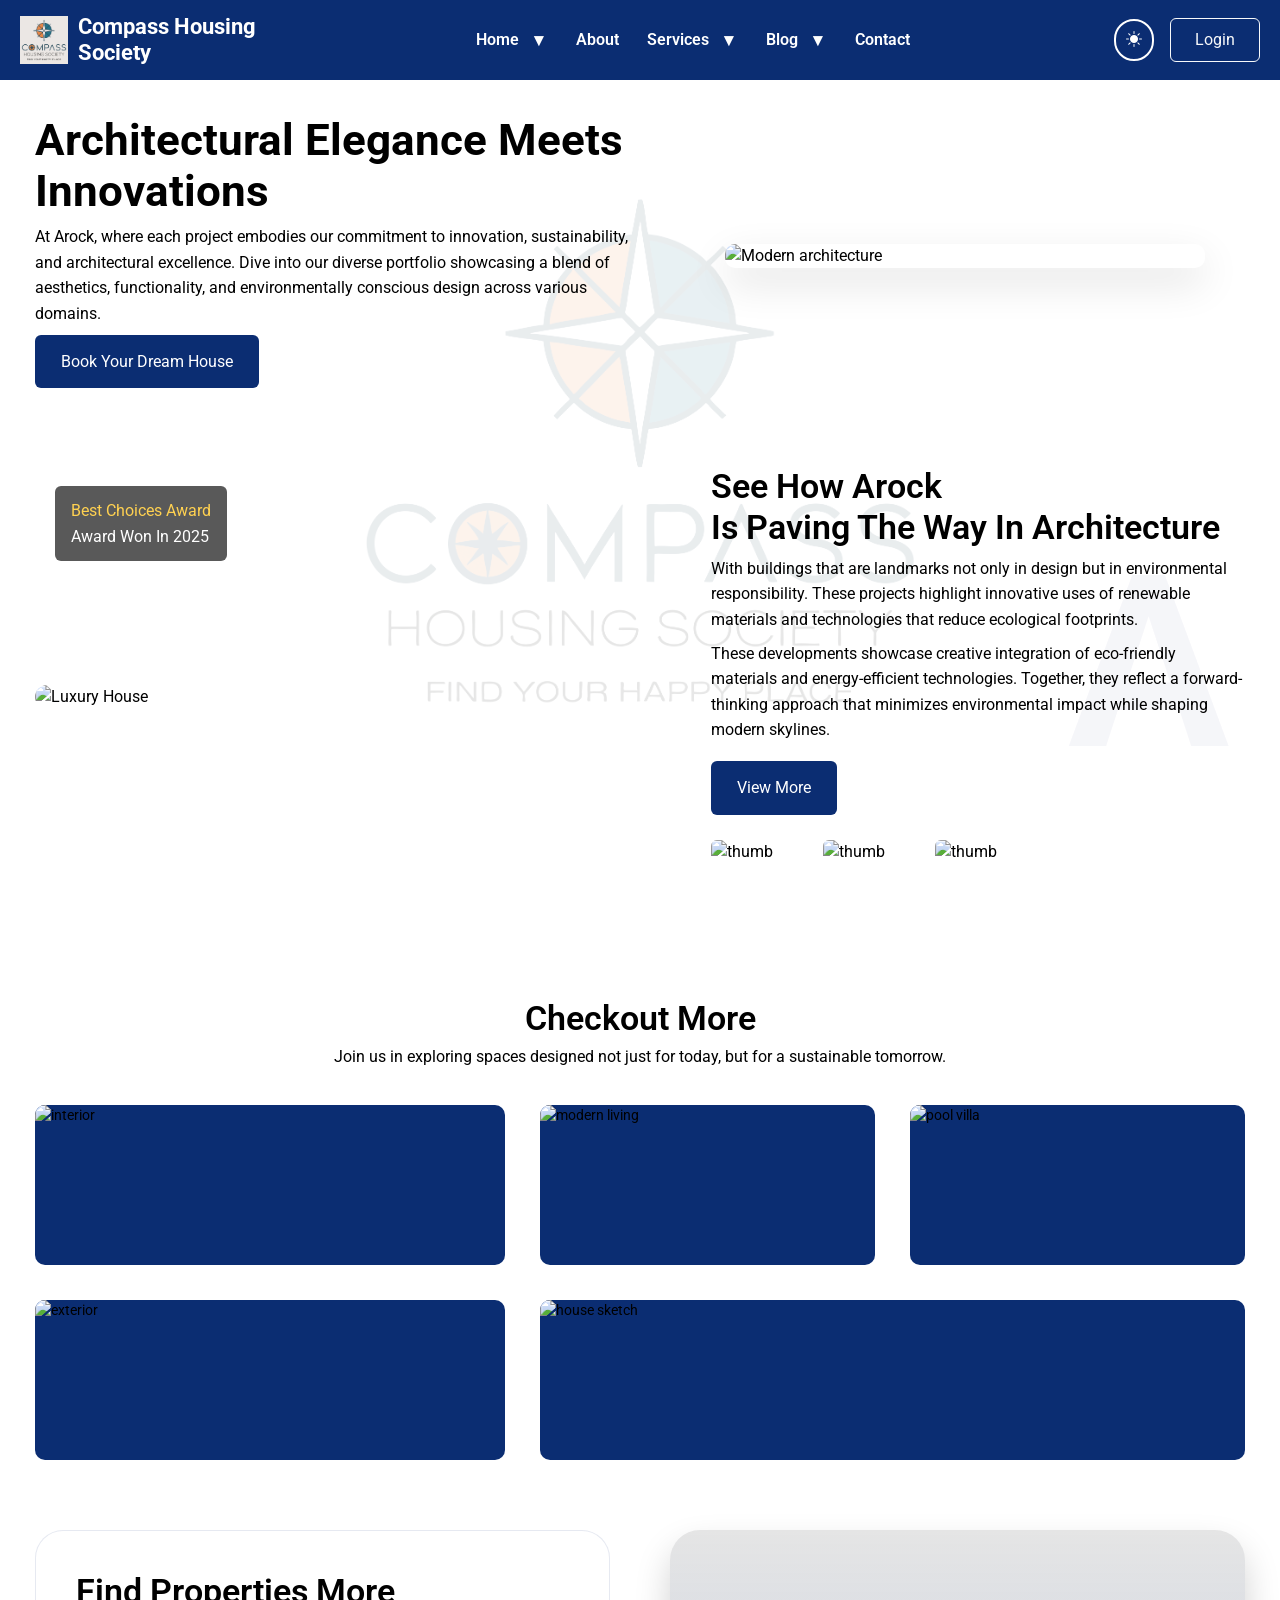
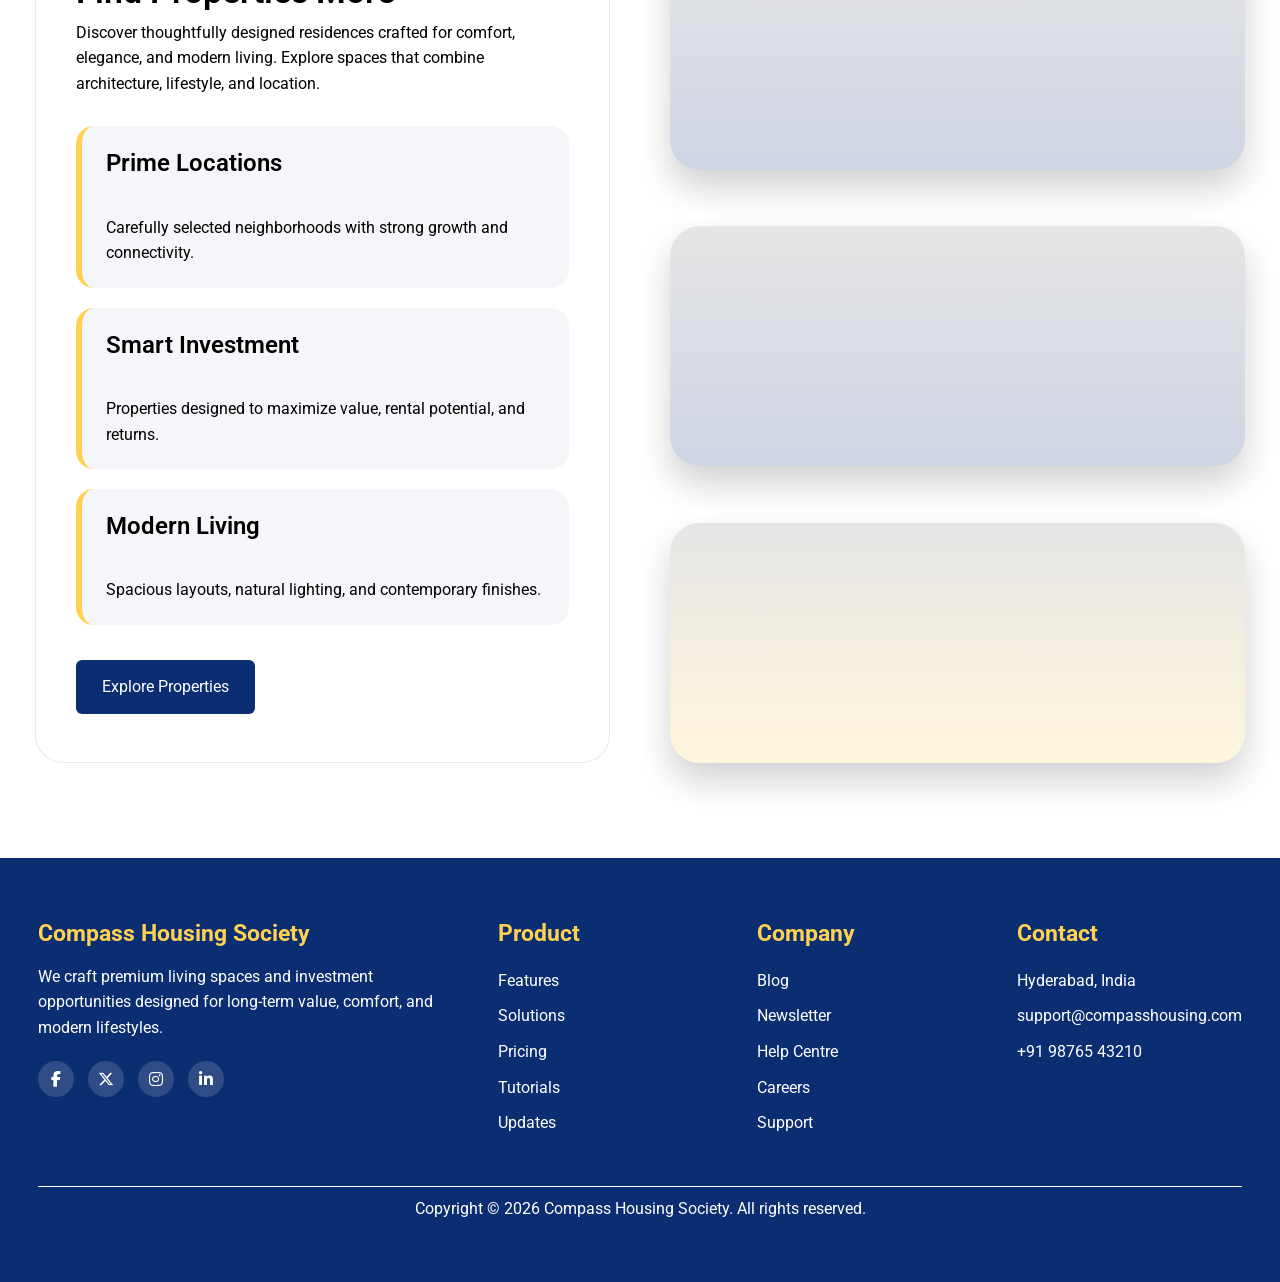
==== index.html @ c3dae4be "Add files via upload" ====
<!DOCTYPE html>
<html lang="en">

<head>
  <meta charset="UTF-8">
  <meta name="viewport" content="width=device-width, initial-scale=1.0, maximum-scale=5.0, user-scalable=yes">
  <title>Real Estate · Arock</title>

  <!-- Global & Bootstrap -->
  <link rel="stylesheet" href="globalstyles.css">
  <link href="https://cdn.jsdelivr.net/npm/bootstrap@5.3.3/dist/css/bootstrap.min.css" rel="stylesheet">
  <link href="https://cdn.jsdelivr.net/npm/bootstrap-icons@1.11.3/font/bootstrap-icons.css" rel="stylesheet">
  <link rel="stylesheet" href="https://cdnjs.cloudflare.com/ajax/libs/font-awesome/6.5.1/css/all.min.css">
  <!-- Professional font stack -->
  <link
    href="https://fonts.googleapis.com/css2?family=Open+Sans:wght@400;500;600;700&family=Roboto:wght@400;500;700&display=swap"
    rel="stylesheet">

  <style>
    /* ----- GLOBAL DESIGN SYSTEM — PURE RULES ----- */
    * {
      margin: 0;
      padding: 0;
      box-sizing: border-box;
    }

    :root {
      --bg-main: #ffffff;
      --text-main: #000000;
      --primary: #0B2D72;
      --secondary: #FFD150;
      --white: #ffffff;
      --black: #000000;

      /* spacing strict */
      --vertical-gap: 35px;
      --section-pad: 70px 6%;
    }

    :root[data-theme="dark"] {
      --bg-main: #000000;
      --text-main: #ffffff;
      --re-bg: #000000;
      --re-text: #ffffff;
    }

    /* Professional font family */
    body {
      font-family: "Roboto", "Open Sans", Arial, sans-serif;
      background-color: var(--bg-main);
      color: var(--text-main);
      padding-top: 80px;
      transition: background 0.2s ease, color 0.2s;
      font-size: 16px;
      /* base p, li, a */
    }

    /* ----- TYPOGRAPHY – EXACT SIZES (no other sizes allowed) ----- */
    h1 {
      font-size: 44px;
      line-height: 1.15;
      margin: 0 0 35px;
      font-weight: 700;
    }

    h2 {
      font-size: 34px;
      line-height: 1.2;
      margin: 0 0 35px;
      font-weight: 600;
    }

    h3 {
      font-size: 24px;
      line-height: 1.3;
      margin: 0 0 35px;
      font-weight: 600;
    }

    h4 {
      font-size: 23px;
      line-height: 1.4;
      margin: 0 0 35px;
      font-weight: 700;
    }

    h5,
    h6 {
      font-size: 18px;
      line-height: 1.5;
      margin: 0 0 35px;
      font-weight: 600;
    }

    p,
    span,
    li,
    a,
    button,
    .eyebrow,
    .btn,
    .award-badge span,
    .update-card p {
      font-size: 16px !important;
      line-height: 1.6;
      margin-bottom: 0;
    }

    /* All sections follow 35px vertical rhythm inside containers */
    .collection-section,
    .landmark-section,
    .updates-section,
    .re-modern-section {
      padding: var(--section-pad);
    }

    /* enforce bottom margin 35px between block elements inside content blocks */
    .collection-text>*,
    .landmark-content>*,
    .re-modern-content>*:not(.re-modern-features) {
      margin-bottom: 8px;
    }

    /* feature cards own internal spacing, but last child zero */
    .re-modern-features {
      margin-bottom: 35px;
    }

    .re-feature-card {
      margin-bottom: 0;
    }

    .re-feature-card h4 {
      font-size: 23px;
      margin-bottom: 6px;
    }

    /* H4 */
    .re-feature-card p {
      font-size: 16px;
      margin: 0;
    }

    /* only two colors + black/white */
    .primary,
    h1 span,
    h2 span,
    .eyebrow,
    .landmark-eyebrow {
      color: #FFD150;
    }

    .bg-primary-custom {
      background-color: #0B2D72;
    }

    .bg-secondary-custom {
      background-color: #FFD150;
    }

    /* ----- COLLECTION SECTION (HERO) ----- */
    .collection-section {
      position: relative;
      overflow: hidden;
      /* background-color: var(--bg-main); */
    }

    .collection-container {
      display: grid;
      grid-template-columns: 1.1fr 1fr;
      align-items: center;
      gap: 35px;
    }

    .collection-text h1 {
      color: var(--text-main);
      /* margin-bottom: 35px; */
    }

    .collection-text h1 span {
      color: #FFD150;
    }

    .eyebrow {
      font-size: 16px;
      letter-spacing: 2px;
      color: #0B2D72;
    }

    .primary-btn {
      display: inline-block;
      font-size: 16px;
      padding: 14px 26px;
      background: #0B2D72;
      color: #ffffff;
      text-decoration: none;
      border-radius: 6px;
    }

    .image-stack {
      position: relative;
      width: 100%;
      max-width: 480px;
      height: 420px;
    }

    .image-stack img {
      width: 100%;
      border-radius: 10px;
      object-fit: cover;
      box-shadow: 0 15px 40px rgba(0, 0, 0, 0.12);
      height: 400px;
    }

    .image-stack img:nth-child(2) {
      transform: translate(40px, 20px);
      z-index: 2;
    }

    .image-stack img:nth-child(3) {
      transform: translate(80px, 40px);
      z-index: 1;
    }

    /* ----- LANDMARK SECTION (AWARD) ----- */
    .landmark-section {
      position: relative;
      /* background: #000000; */
      color: #ffffff;
      overflow: hidden;
    }

    .landmark-watermark {
      position: absolute;
      right: 4%;
      top: 10%;
      font-size: 240px;
      font-weight: 700;
      color: rgba(255, 209, 80, 0.06);
      pointer-events: none;
      z-index: 0;
    }

    .landmark-container {
      display: grid;
      grid-template-columns: 1.2fr 1fr;
      gap: 35px;
      align-items: center;
      position: relative;
      z-index: 2;
      color: black;
    }

    .landmark-image img {
      width: 100%;
      border-radius: 12px;
      height: 500px;
      object-fit: cover;
    }

    .award-badge {
      position: absolute;
      top: 20px;
      left: 20px;
      background: rgba(0, 0, 0, 0.65);
      padding: 12px 16px;
      border-radius: 6px;
    }

    .award-badge span {
      color: #FFD150;
    }

    .award-badge p {
      color: #fff;
      margin: 0;
    }

    .landmark-content h1 {
      color: #ffffff;
      margin-bottom: 10px;
    }

    .landmark-content p {
      color: var(--black);
    }

    .landmark-btn {
      display: inline-block;
      font-size: 16px;
      background: #FFD150;
      color: #000000;
      padding: 14px 26px;
      text-decoration: none;
      border-radius: 6px;
      margin-bottom: 25px;
    margin-top: 10px;
    }

    .landmark-thumbs {
      display: flex;
      gap: 12px;
    }

    .landmark-thumbs img {
      width: 100px;
      height: 80px;
      object-fit: cover;
      border-radius: 6px;
      cursor: pointer;
    }

    /* ----- UPDATES SECTION (GALLERY) ----- */
    .updates-section {
      position: relative;
      /* background-color: var(--bg-main); */
    }



    .updates-header {
      text-align: center;
      margin-bottom: 35px;
    }

    .updates-header h2 {
      margin-bottom: 6px;
    }

    .updates-layout {
      display: grid;
      grid-template-columns: 0.8fr 1.2fr;
      gap: 35px;
    }

    .updates-left {
      display: flex;
      flex-direction: column;
      gap: 35px;
    }

    .updates-layout>div:last-child {
      display: flex;
      flex-direction: column;
      gap: 35px;
    }

    .updates-right {
      display: grid;
      grid-template-columns: 1fr 1fr;
      gap: 35px;
    }

    .update-card.small {
      height: 160px;
      border-radius: 10px;
      overflow: hidden;
      background: #0B2D72;
    }

    .update-card.small img {
      width: 100%;
      height: 100%;
      object-fit: cover;
      display: block;
    }

    /* ----- RE-MODERN SECTION (FINAL – DIFFERENT LAYOUT) ----- */
    .re-modern-section {
      padding: 80px 6%;
      /* background: linear-gradient(145deg, #f5f7fa, #e9edf2); */
      /* different design layout */
      display: flex;
      align-items: center;
    }


    .re-modern-container {
      width: 100%;
      max-width: 1300px;
      margin: 0 auto;
    }

    .re-modern-grid {
      display: grid;
      grid-template-columns: 1fr 1fr;
      gap: 60px;
      align-items: stretch;
    }

    .re-modern-content {
      background: rgba(255, 255, 255, 0.1);
      backdrop-filter: blur(4px);
      padding: 40px;
      border-radius: 28px;
      border: 1px solid rgba(11, 45, 114, 0.1);
    }

    .re-modern-content h2 {
      font-size: 34px;
      margin-bottom: 20px;
    }

    .re-modern-content h2 span {
      color: #FFD150;
    }

    .re-modern-features {
      display: grid;
      gap: 20px;
      margin: 30px 0 35px;
    }

    .re-feature-card {
      background: rgba(11, 45, 114, 0.04);
      backdrop-filter: blur(8px);
      border-radius: 18px;
      padding: 22px 24px;
      border-left: 6px solid #FFD150;
    }

    .re-feature-card h4 {
      font-size: 23px;
      margin-bottom: 5px;
    }

    .re-modern-btn {
      display: inline-block;
      font-size: 16px;
      padding: 14px 26px;
      border-radius: 6px;
      background: #0B2D72;
      color: white;
      text-decoration: none;
      transition: 0.2s;
    }



    .re-modern-visual {
      display: flex;
      flex-direction: column;
      gap: 30px;
      height: 100%;
      justify-content: space-between;
    }

    .re-image-card {
      height: 240px;
      border-radius: 30px;
      background-size: cover;
      background-position: center;
      box-shadow: 0 18px 35px rgba(0, 0, 0, 0.18);
      transition: 0.25s;
    }

    /* ===== FIXED: all three re-image cards now have valid working images ===== */
    .re-image-card:nth-child(1) {
      background-image: linear-gradient(0deg, rgba(11, 45, 114, 0.2), rgba(0, 0, 0, 0.1)),
        url('https://images.unsplash.com/photo-1560518883-ce09059eeffa?w=800&q=80');
    }

    .re-image-card:nth-child(2) {
      background-image: linear-gradient(0deg, rgba(11, 45, 114, 0.2), rgba(0, 0, 0, 0.1)),
        url('https://images.pexels.com/photos/280229/pexels-photo-280229.jpeg?w=800&q=80');
    }

    .re-image-card:nth-child(3) {
      background-image: linear-gradient(0deg, rgba(255, 209, 80, 0.2), rgba(0, 0, 0, 0.1)),
        url('https://images.unsplash.com/photo-1572120360610-d971b9d7767c?w=800&q=80');
    }

    :root[data-theme="dark"] .re-feature-card {
      background: rgba(255, 209, 80, 0.07);
      border-left-color: #FFD150;
    }

    :root[data-theme="dark"] .re-modern-content {
      background: rgba(0, 0, 0, 0.5);
      border-color: #FFD15030;
    }

    /* ----- DARK MODE OVERRIDES (only colors) ----- */
    :root[data-theme="dark"] body {
      background-color: #000;
      color: #fff;
    }

    :root[data-theme="dark"] h1,
    :root[data-theme="dark"] h2,
    :root[data-theme="dark"] h3,
    :root[data-theme="dark"] h4,
    :root[data-theme="dark"] p {
      color: #fff;
    }

    :root[data-theme="dark"] .collection-section .eyebrow {
      color: #FFD150;
    }

    :root[data-theme="dark"] .primary-btn {
      background: #FFD150;
      color: #000;
    }


    :root[data-theme="dark"] .landmark-watermark {
      color: rgba(255, 209, 80, 0.06);
    }

    :root[data-theme="dark"] .updates-watermark {
      color: rgba(255, 209, 80, 0.08);
    }

    :root[data-theme="dark"] .re-modern-btn {
      background: #FFD150;
      color: #000;
    }

    :root[data-theme="dark"] .re-modern-btn:hover {
      background: #0B2D72;
      color: #fff;
    }

    :root[data-theme="light"] .landmark-content h1 {
      color: #000;
    }

    :root[data-theme="light"] .landmark-watermark {
      color: rgba(11, 45, 114, 0.05);
    }

    :root[data-theme="light"] .landmark-eyebrow {
      color: #0B2D72;
    }

    :root[data-theme="light"] .landmark-btn {
      background: #0B2D72;
      color: #fff;
    }

    /* ----- WATERMARK ALWAYS VISIBLE (transparent bg modal) ----- */
    .watermark,
    .landmark-watermark,
    .updates-watermark {
      opacity: 0.8;
      /* visible in both modes */
    }

    /* ----- ENHANCED MOBILE RESPONSIVENESS — ALL BREAKPOINTS REFINED ----- */
    /* preserving all existing rules, only adding/refining mobile-first adjustments */
    /* FIX: Prevent image overflow & broken scaling */
    .collection-visual {
      display: flex;
      justify-content: center;
      align-items: center;
    }

    /* Make stack fully fluid */
    .image-stack {
      width: 100%;
      max-width: 480px;
      height: auto;
      /* REMOVE fixed height behaviour */
    }

    /* Responsive image behaviour */
    .image-stack img {
      width: 100%;
      height: auto;
      /* Critical fix */
      max-height: 420px;
      /* Optional safety cap */
      object-fit: cover;
      display: block;
    }

    /* Tablet & below */
    @media (max-width: 1024px) {
      .image-stack {
        max-width: 100%;
      }

      .image-stack img {
        max-height: none;
        border-radius: 14px;
      }
    }

    /* Mobile refinement */
    @media (max-width: 576px) {
      .image-stack img {
        width: 100%;
        height: auto;
      }
    }

    @media (max-width: 1024px) {
      .collection-container {
        grid-template-columns: 1fr;
        text-align: center;
      }

      .collection-container image {
        grid-template-columns: 1fr;
        text-align: center;
        margin-left: 20%;
      }

      .collection-visual {
        margin-top: 35px;
      }

      .image-stack img:nth-child(2),
      .image-stack img:nth-child(3) {
        transform: translate(0);
        opacity: 0.25;
      }

      .landmark-container {
        grid-template-columns: 1fr;
        text-align: center;
      }

      .landmark-thumbs {
        justify-content: center;
      }

      .award-badge {
        position: static;
        background: transparent;
        margin-top: 15px;
      }

      .updates-layout {
        grid-template-columns: 1fr;
      }

      .updates-right {
        grid-template-columns: 1fr 1fr;
      }

      .re-modern-grid {
        grid-template-columns: 1fr;
        gap: 45px;
      }

      .re-modern-visual {
        flex-direction: row;
      }

      .re-image-card {
        height: 220px;
        width: 100%;
      }
    }

    @media (max-width: 820px) {

      .updates-watermark {
        font-size: 120px;
      }

      .re-modern-visual {
        flex-direction: column;
      }
    }

    /* ----- MAJOR MOBILE REFINEMENT (480px - 768px) ----- */
    @media (max-width: 768px) {
      h1 {
        font-size: 44px;
        /* refined for smoother scaling */
      }

      h2 {
        font-size: 32px;
      }

      .collection-section,
      .landmark-section,
      .updates-section,
      .re-modern-section {
        padding: 60px 5%;
      }

      .updates-right {
        grid-template-columns: 1fr 1fr;
      }

      .re-modern-grid {
        gap: 35px;
      }

      .re-modern-content {
        padding: 30px 25px;
      }

      .landmark-image img {
        height: 400px;
      }

      .image-stack {
        max-width: 100%;
        height: auto;
      }

      .image-stack img {
        height: 350px;
      }

      .re-modern-visual {
        gap: 20px;
      }
    }

    /* ----- SMALL TABLETS / LARGE PHONES (576px) ----- */
    @media (max-width: 576px) {
      h1 {
        font-size: 36px !important;
        /* smooth scaling */
        margin-bottom: 20px;
      }

      h2 {
        font-size: 30px !important;
        margin-bottom: 20px;
      }

      h4 {
        font-size: 22px;
      }

      .watermark,
      .landmark-watermark,
      .updates-watermark {
        font-size: 110px !important;
        opacity: 0.5;
      }

      .primary-btn,
      .landmark-btn,
      .re-modern-btn {
        width: 100%;
        text-align: center;
        padding: 16px 20px;
        font-size: 16px;
      }

      .landmark-thumbs img {
        width: 80px;
        height: 60px;
      }

      .updates-right {
        grid-template-columns: 1fr;
        gap: 20px;
      }

      .updates-layout {
        gap: 20px;
      }

      .update-card.small {
        height: 180px;
      }

      .re-modern-content {
        padding: 30px 20px;
      }

      .re-modern-grid {
        grid-template-columns: 1fr;
        gap: 30px;
      }

      .re-modern-visual {
        flex-direction: column;
        gap: 20px;
      }

      .re-image-card {
        height: 200px;
        border-radius: 24px;
      }

      .re-modern-features {
        gap: 16px;
      }

      .re-feature-card {
        padding: 18px 20px;
      }

      .re-feature-card h4 {
        font-size: 22px;
        margin-bottom: 6px;
      }

      .collection-section,
      .landmark-section,
      .updates-section,
      .re-modern-section {
        padding: 50px 5%;
      }

      .collection-container,
      .landmark-container {
        gap: 25px;
      }

      .landmark-image img {
        height: 320px;
      }

      .award-badge {
        position: static;
        background: rgba(0, 0, 0, 0.7);
        margin: 15px auto 0;
        display: inline-block;
      }
    }

    /* ----- EXTRA SMALL MOBILE (480px and below) ----- */
    @media (max-width: 480px) {
      :root {
        --section-pad: 45px 4%;
      }

      h1 {
        font-size: 32px !important;
        line-height: 1.2;
      }

      h2 {
        font-size: 28px !important;
      }

      h3,
      h4 {
        font-size: 22px;
      }

      p {
        font-size: 15px !important;
      }

      .collection-section,
      .landmark-section,
      .updates-section,
      .re-modern-section {
        padding: 45px 4%;
      }

      .image-stack {
        height: auto;
      }

      .image-stack img {
        height: 280px;
        object-fit: cover;
      }

      .landmark-image img {
        height: 280px;
      }

      .landmark-thumbs {
        flex-wrap: wrap;
        gap: 8px;
      }

      .landmark-thumbs img {
        width: calc(33.33% - 6px);
        height: 70px;
      }

      .updates-watermark,
      .landmark-watermark {
        font-size: 90px !important;
        top: 2%;
      }

      .update-card.small {
        height: 160px;
      }

      .re-modern-content {
        padding: 28px 18px;
      }

      .re-modern-content h2 {
        font-size: 28px;
        margin-bottom: 15px;
      }

      .re-modern-features {
        gap: 14px;
      }

      .re-feature-card {
        padding: 16px 18px;
      }

      .re-image-card {
        height: 180px;
        border-radius: 20px;
      }

      .re-modern-btn {
        padding: 14px 28px;
      }
    }

    /* ----- VERY SMALL DEVICES (360px) ----- */
    @media (max-width: 360px) {
      h1 {
        font-size: 28px !important;
      }

      h2 {
        font-size: 24px !important;
      }

      .landmark-watermark {
        font-size: 70px !important;
      }

      .updates-watermark {
        font-size: 60px !important;
      }

      .collection-section,
      .landmark-section,
      .updates-section,
      .re-modern-section {
        padding: 40px 4%;
      }

      .image-stack img {
        height: 220px;
      }

      .landmark-image img {
        height: 220px;
      }

      .landmark-thumbs img {
        height: 55px;
      }

      .update-card.small {
        height: 140px;
      }

      .re-image-card {
        height: 160px;
      }

      .re-modern-content {
        padding: 24px 16px;
      }

      .re-feature-card {
        padding: 14px 16px;
      }

      .re-feature-card h4 {
        font-size: 20px;
      }

      .primary-btn,
      .landmark-btn,
      .re-modern-btn {
        padding: 14px 16px;
      }
    }

    /* ----- FIX: ensure images never overflow ----- */
    img {
      max-width: 100%;
      height: auto;
    }

    /* preserve existing background watermark */
    body::before {
      content: "";
      position: fixed;
      inset: 0;
      margin: auto;
      background-image: url("images/transparent-logo-1.png");
      background-repeat: no-repeat;
      background-position: center;
      background-size: 600px auto;
      opacity: 0.10;
      pointer-events: none;
      z-index: -1;
    }

    :root[data-theme="dark"]::before {
      background-image: url("images/transparent-logo-1.png");
      opacity: 0.10;
    }

    .section-styles {
      padding: 35px;
    }

    /* touch-friendly buttons */
    a,
    button {
      -webkit-tap-highlight-color: rgba(255, 209, 80, 0.2);
    }
  </style>

</head>

<body data-theme="light">

  <!-- HEADER placeholder (from your code) -->
  <div id="site-header" class="fixed-top"></div>

  <!-- SECTION 1 – COLLECTION (h1, p, btn) -->
  <section class="collection-section section-styles">
    <div class="collection-container">
      <div class="collection-text">
        <h1>
          Architectural Elegance Meets
          Innovations
        </h1>
        <p>
          At Arock, where each project embodies our commitment to
          innovation, sustainability, and architectural excellence.
          Dive into our diverse portfolio showcasing a blend of
          aesthetics, functionality, and environmentally conscious
          design across various domains.
        </p>
        <a href="contact.html" class="primary-btn">Book Your Dream House</a>
      </div>
      <div class="collection-visual">
        <div class="image-stack">
          <img src="https://encrypted-tbn0.gstatic.com/images?q=tbn:ANd9GcRXddI94MwjUVz5M4CyDxZhSkIIwWbyDF59_w&s"
            alt="Modern architecture">
          <!-- third image removed for clarity, but stack works -->
        </div>
      </div>
    </div>
  </section>

  <!-- SECTION 2 – LANDMARK (h1, award, thumbs) -->
  <section class="landmark-section section-styles">
    <div class="landmark-watermark">A</div>
    <div class="landmark-container">
      <div class="landmark-image">
        <img
          src="https://media.gettyimages.com/id/2192877101/photo/contemporary-villa-with-stunning-stone-and-wooden-panels-facade-and-front-yard-at-sunset.jpg?s=612x612&w=gi&k=20&c=p-Coj1mbXlA4z7of4221z2xjv_v8Ahf7MX_yQAVVLK4="
          alt="Luxury House">
        <div class="award-badge">
          <span>Best Choices Award</span>
          <p>Award Won In 2025</p>
        </div>
      </div>
      <div class="landmark-content">
        <h2>
          See How Arock <br>
          Is Paving The Way
          In Architecture
        </h2>
        <p>
          With buildings that are landmarks not only in design but
          in environmental responsibility. These projects highlight
          innovative uses of renewable materials and technologies
          that reduce ecological footprints.
        </p>
        <p>These developments showcase creative integration of eco-friendly materials and energy-efficient technologies.
Together, they reflect a forward-thinking approach that minimizes environmental impact while shaping modern skylines.</p>
        <a href="services.html" class="landmark-btn">View More</a>
        <div class="landmark-thumbs">
          <img
            src="https://media.istockphoto.com/id/506903162/photo/luxurious-villa-with-pool.jpg?s=612x612&w=0&k=20&c=Ek2P0DQ9nHQero4m9mdDyCVMVq3TLnXigxNPcZbgX2E="
            alt="thumb">
          <img
            src="https://media.gettyimages.com/id/2077784912/photo/luxury-contemporary-mansion-with-pool.jpg?b=1&s=2048x2048&w=0&k=20&c=11VhknT0uQgD_Wj02R4wHeHmiEb6ITjbnyBx7vR_Mmo="
            alt="thumb">
          <img src="https://encrypted-tbn0.gstatic.com/images?q=tbn:ANd9GcROD5qPHxsxpfOMaaWiCbuQzNVI4WjU7ZXk4A&s"
            alt="thumb">
        </div>
      </div>
    </div>
  </section>

  <!-- SECTION 3 – UPDATES (grid with 5 images) -->
  <section class="updates-section section-styles">
    <!-- <div class="updates-watermark">A</div> -->
    <div class="updates-header">
      <h2>Checkout More</h2>
      <p>Join us in exploring spaces designed not just for today, but for a sustainable tomorrow.</p>
    </div>

    <div class="updates-layout">
      <!-- LEFT column: 2 stacked -->
      <div class="updates-left">
        <article class="update-card small">
          <img src="https://www.shutterstock.com/image-photo/dubai-marina-apartment-living-room-260nw-2653758911.jpg"
            alt="interior">
        </article>
        <article class="update-card small">
          <img
            src="https://thumbs.dreamstime.com/b/modern-house-exterior-natural-light-golden-hour-warm-lighting-accentuating-its-sleek-design-features-combination-386255640.jpg"
            alt="exterior">
        </article>
      </div>
      <!-- RIGHT column: inner grid + bottom -->
      <div>
        <div class="updates-right">
          <article class="update-card small">
            <img src="https://encrypted-tbn0.gstatic.com/images?q=tbn:ANd9GcQqS2RffDsPpb64s7xzB8kBhVU5IDwoDjKuhA&s"
              alt="modern living">
          </article>
          <article class="update-card small">
            <img src="https://encrypted-tbn0.gstatic.com/images?q=tbn:ANd9GcTTPy4G4Ve7V1u1oqTr1XlrEmTP_AMc6oDCtQ&s"
              alt="pool villa">
          </article>
        </div>
        <div class="updates-bottom">
          <article class="update-card small">
            <img
              src="https://thumbs.dreamstime.com/b/estate-canada-house-illustration-property-mortgage-investment-architecture-renovation-construction-402329533.jpg"
              alt="house sketch">
          </article>
        </div>
      </div>
    </div>
  </section>

  <!-- SECTION 4 – RE-MODERN (FINAL) -->
  <section class="re-modern-section section-styles">
    <div class="re-modern-container">
      <div class="re-modern-grid">
        <!-- left content -->
        <div class="re-modern-content">
          <h2>Find Properties More</h2>
          <p>
            Discover thoughtfully designed residences crafted for comfort,
            elegance, and modern living. Explore spaces that combine
            architecture, lifestyle, and location.
          </p>
          <div class="re-modern-features">
            <div class="re-feature-card">
              <h3>Prime Locations</h3>
              <p>Carefully selected neighborhoods with strong growth and connectivity.</p>
            </div>
            <div class="re-feature-card">
              <h3>Smart Investment</h3>
              <p>Properties designed to maximize value, rental potential, and returns.</p>
            </div>
            <div class="re-feature-card">
              <h3>Modern Living</h3>
              <p>Spacious layouts, natural lighting, and contemporary finishes.</p>
            </div>
          </div>
          <a href="blog.html" class="re-modern-btn">Explore Properties</a>
        </div>
        <!-- right visual - three high-quality real estate images, all visible now -->
        <div class="re-modern-visual">
          <div class="re-image-card"></div>
          <div class="re-image-card"></div>
          <div class="re-image-card"></div>
        </div>
      </div>
    </div>
  </section>

  <!-- FOOTER placeholder -->
  <div id="side-footer"></div>
  <script src="footer.js"></script>
  <script src="https://cdn.jsdelivr.net/npm/bootstrap@5.3.3/dist/js/bootstrap.bundle.min.js"></script>
  <script src="header.js"></script>

  <script>
    (function () {
      const root = document.documentElement;
      const toggleBtn = document.getElementById('darkModeToggle');
      if (toggleBtn) {
        toggleBtn.addEventListener('click', function () {
          const current = root.getAttribute('data-theme') || 'light';
          const next = current === 'light' ? 'dark' : 'light';
          root.setAttribute('data-theme', next);
        });
      }
      // set initial light
      if (!root.getAttribute('data-theme')) root.setAttribute('data-theme', 'light');
    })();
  </script>

</body>

</html>
---- globalstyles.css ----
:root {
    --primary: #0B2D72;
    --secondary: #FFD150;
    --white: #ffffff;
    --black: #000000;
    --bg-light: #ffffff;
    --text-light: #000000;
    --bg-dark: #000000;
    --text-dark: #ffffff;
}

:root[data-theme="dark"] {
    --bg-light: #000000;
    --bg-dark: #000000;
    --text-light: #ffffff;
}

* {
    margin: 0;
    padding: 0;
    box-sizing: border-box;
}

html {
    scroll-behavior: smooth;
    overflow-x: hidden;
}

/* Prevent flash of unstyled content */
html:not([data-theme]) {
    visibility: hidden;
}

html[data-theme] {
    visibility: visible;
}

body {
 font-family: "Roboto", "Open Sans", Arial, sans-serif;
    background: var(--bg-light);
    color: var(--text-light);
    padding-top: 80px;
    transition: background-color 0.3s ease, color 0.3s ease;
}

:root[data-theme="dark"] body {
    color: var(--white);
    background-color: var(--bg-dark);
}

.fixed-top {
    position: fixed;
    top: 0;
    right: 0;
    left: 0;
    z-index: 1030;
}

.navbar-main {
    position: fixed;
    top: 0;
    width: 100%;
    height: 80px;
    background: var(--primary);
    z-index: 1050;
    display: flex;
    align-items: center;
    transition: background-color 0.3s ease;
}

:root[data-theme="dark"] .navbar-main {
    background: var(--black);
}

.navbar-main .container-fluid {
    max-width: 1320px;
    width: 100%;
    padding: 0 20px;
    margin: 0 auto;
    display: flex;
    align-items: center;
    justify-content: space-between;
}

.navbar-brand {
    display: flex;
    align-items: center;
    gap: 10px;
    text-decoration: none;
}

.logo-icon {
    width: 48px;
    height: 48px;
}

.logo-icon img {
    width: 100%;
    height: 100%;
    object-fit: contain;
}

.brand-name {
    font-size: 22px !important;
    font-weight: 700;
    color: var(--white);
    line-height: 1.2;
}

.brand-text {
    display: flex;
    flex-direction: column;
}

.navbar-nav {
    display: flex;
    align-items: center;
    gap: 20px;
}

.nav-link-main {
    font-size: 16px;
    font-weight: 600;
    color: var(--white);
    text-decoration: none;
    padding: 6px 4px;
    display: flex;
    align-items: center;
    gap: 5px;
    transition: opacity 0.2s ease;
}

.nav-link-main:hover {
    opacity: 0.85;
}

.nav-link-main,
.dropdown-item,
.navbar-toggler-custom {
    -webkit-tap-highlight-color: transparent;
}

.dropdown-icon-model {
    display: inline-flex;
    align-items: center;
    justify-content: center;
    width: 20px;
    height: 20px;
    margin-left: 4px;
    position: relative;
}

/* ===============================
   FIX DOUBLE DROPDOWN ARROWS
================================ */

/* Remove Bootstrap's default dropdown arrow completely */
.dropdown-toggle::after {
    display: none !important;
    content: none !important;
    border: none !important;
}

/* Also target the specific nav-link-main with dropdown-toggle */
.nav-link-main.dropdown-toggle::after {
    display: none !important;
    content: none !important;
    border: none !important;
    margin: 0 !important;
    padding: 0 !important;
    width: 0 !important;
    height: 0 !important;
}

/* Keep only your custom dropdown arrow */
.dropdown-icon-model::before {
    content: "▾";
    font-size: 18px;
    line-height: 1;
    display: inline-block;
    transition: transform 0.3s ease;
}

/* Make sure your custom arrow is properly positioned */
.dropdown-icon-model {
    display: inline-flex;
    align-items: center;
    justify-content: center;
    width: 20px;
    height: 20px;
    margin-left: 4px;
    position: relative;
}

/* Dropdown arrow rotation states */
.nav-item.dropdown.show .dropdown-icon-model::before {
    transform: rotate(180deg);
}

@media (min-width: 992px) {
    .nav-item.dropdown:hover .dropdown-icon-model::before {
        transform: rotate(180deg);
    }
}

.dropdown-icon-model::before {
    content: "▾";
    font-size: 18px;
    line-height: 1;
    display: inline-block;
    transition: transform 0.3s ease;
}

.nav-item.dropdown.show .dropdown-icon-model::before {
    transform: rotate(180deg);
}

@media (min-width: 992px) {
    .nav-item.dropdown:hover .dropdown-icon-model::before {
        transform: rotate(180deg);
    }
}

/* Remove ALL Bootstrap dropdown arrows */
.dropdown-toggle::after,
.nav-link-main.dropdown-toggle::after,
[data-bs-toggle="dropdown"]::after {
    display: none !important;
    content: none !important;
    border: none !important;
}

.dropdown-menu {
    background: var(--white);
    border: none;
    border-radius: 8px;
    box-shadow: 0 10px 30px rgba(0, 0, 0, 0.1);
    padding: 8px 0;
    min-width: 200px;
    transition: opacity 0.3s ease, visibility 0.3s ease, transform 0.3s ease;
}

.dropdown-item {
    font-size: 16px;
    color: var(--black);
    padding: 10px 20px;
    text-decoration: none;
    display: block;
    transition: all 0.2s ease;
}

.dropdown-item:hover,
.dropdown-item:focus {
    background: var(--secondary);
    color: var(--white);
}

@media (min-width: 992px) {
    .nav-item.dropdown {
        position: relative;
    }

    .nav-item.dropdown .dropdown-menu {
        display: block;
        opacity: 0;
        visibility: hidden;
        transform: translateY(10px);
        transition: 0.25s ease;
        pointer-events: none;
        position: absolute;
        top: 100%;
        left: 0;
        z-index: 1000;
    }

    .nav-item.dropdown:hover .dropdown-menu {
        opacity: 1;
        visibility: visible;
        transform: translateY(0);
        pointer-events: auto;
    }
}

.navbar-right-section {
    display: flex;
    align-items: center;
    gap: 16px;
}

.register-btn {
    font-size: 16px;
    padding: 10px 22px;
    border-radius: 10px;
    background: transparent;
    border: 2px solid var(--white);
    color: var(--white);
    text-decoration: none;
    transition: all 0.3s ease;
    cursor: pointer;
    display: inline-block;
    text-align: center;
    margin-left: 20px;
}

.register-btn:hover {
    background: var(--white);
    color: var(--primary);
    border-color: var(--white);
}

:root[data-theme="dark"] .register-btn:hover {
    background: var(--white);
    color: var(--black);
}

.theme-toggle-btn {
    width: 56px;
    height: 28px;
    border-radius: 30px;
    background: rgba(255, 255, 255, 0.25);
    border: 2px solid rgba(255, 255, 255, 0.5);
    cursor: pointer;
    position: relative;
    transition: all 0.3s ease;
    flex-shrink: 0;
}

.theme-toggle-slider {
    width: 20px;
    height: 20px;
    background: var(--white);
    border-radius: 50%;
    position: absolute;
    left: 5px;
    top: 2px;
    transition: transform 0.3s ease;
}

:root[data-theme="dark"] .theme-toggle-slider {
    transform: translateX(26px);
    background: var(--white);
}

:root[data-theme="dark"] .theme-toggle-btn {
    background: rgba(0, 0, 0, 0.25);
    border-color: rgba(255, 255, 255, 0.3);
}

.navbar-toggler-custom {
    width: 50px;
    height: 45px;
    border-radius: 8px;
    border: 2px solid rgba(255, 255, 255, 0.5);
    background: rgba(255, 255, 255, 0.15);
    display: flex;
    align-items: center;
    justify-content: center;
    cursor: pointer;
    transition: all 0.3s ease;
    margin-left: 12px;
    flex-shrink: 0;
}

.navbar-toggler-custom:hover {
    background: rgba(255, 255, 255, 0.25);
}

.toggler-icon {
    width: 22px;
    height: 2px;
    background: var(--white);
    position: relative;
    transition: all 0.3s ease;
}

.toggler-icon::before,
.toggler-icon::after {
    content: "";
    width: 22px;
    height: 2px;
    background: var(--white);
    position: absolute;
    left: 0;
    transition: all 0.3s ease;
}

.toggler-icon::before {
    top: -7px;
}

.toggler-icon::after {
    top: 7px;
}

.navbar-toggler-custom.active .toggler-icon {
    background: transparent;
}

.navbar-toggler-custom.active .toggler-icon::before {
    transform: rotate(45deg);
    top: 0;
}

.navbar-toggler-custom.active .toggler-icon::after {
    transform: rotate(-45deg);
    top: 0;
}

@media (max-width: 991.98px) {
    .navbar-main {
        height: auto;
        padding: 10px 0;
        min-height: 70px;
    }

    .navbar-collapse {
        position: fixed;
        top: 70px;
        left: 0;
        right: 0;
        background: var(--primary);
        padding: 0 20px !important;
        margin: 0 !important;
        border-radius: 0 0 16px 16px;
        max-height: 0;
        overflow: hidden;
        opacity: 0;
        visibility: hidden;
        transition: max-height 0.3s ease, opacity 0.3s ease, visibility 0.3s ease;
        z-index: 1049;
    }

    .navbar-collapse.show {
        max-height: 80vh;
        opacity: 1;
        visibility: visible;
        padding: 20px !important;
        overflow-y: auto;
    }

    :root[data-theme="dark"] .navbar-collapse {
        background: var(--black);
    }

    .navbar-nav {
        flex-direction: column;
        align-items: flex-start;
        gap: 14px;
        width: 100%;
    }

    .nav-item.dropdown {
        width: 100%;
    }

    .nav-item.dropdown .dropdown-menu {
        position: static !important;
        float: none !important;
        width: 20% !important;
        margin: 8px 0 0 15px !important;
        background: rgba(255, 255, 255, 0.1) !important;
        border: none !important;
        box-shadow: none !important;
        display: none !important;
        padding: 8px 0 !important;
        animation: fadeIn 0.2s ease;
    }

    .nav-item.dropdown.show .dropdown-menu,
    .nav-item.dropdown .dropdown-menu.show {
        display: block !important;
    }

    .dropdown-item {
        color: var(--white) !important;
        padding: 10px 15px !important;
        border-left: 3px solid transparent;
        transition: all 0.2s ease;
        font-size: 15px;
    }

    .dropdown-item:hover,
    .dropdown-item:focus {
        background: rgba(255, 255, 255, 0.15) !important;
        color: var(--white) !important;
        border-left-color: var(--white);
    }

    @keyframes fadeIn {
        from {
            opacity: 0;
            transform: translateY(-10px);
        }

        to {
            opacity: 1;
            transform: translateY(0);
        }
    }

    .navbar-right-section {
        flex-direction: column;
        width: 100%;
        gap: 14px;
        margin-top: 20px;
        padding-top: 18px;
        border-top: 1px solid rgba(255, 255, 255, 0.2);
    }

    .register-btn {
        width: 100%;
        text-align: center;
        margin-left: 0;
    }

    .mobile-register-container {
        display: flex;
        align-items: center;
        gap: 15px;
        margin-left: auto;
    }

    .mobile-theme-toggle {
        display: flex;
        justify-content: center;

    }

    body {
        padding-top: 70px;
    }

    /* Better hamburger to X animation */
    .navbar-toggler-custom.active {
        background: rgba(255, 255, 255, 0.25);
    }

    .navbar-toggler-custom.active .toggler-icon {
        background: transparent;
    }

    .navbar-toggler-custom.active .toggler-icon::before {
        transform: rotate(45deg);
        top: 0;
    }

    .navbar-toggler-custom.active .toggler-icon::after {
        transform: rotate(-45deg);
        top: 0;
    }

    /* Fix navbar spacing on mobile */
    .nav-link-main {
        padding: 8px 4px;
        width: 100%;
        /* justify-content: space-between; */
    }

    .nav-link-main .dropdown-icon-model::before {
        transition: transform 0.3s ease;
    }

    .nav-item.dropdown.show .nav-link-main .dropdown-icon-model::before {
        transform: rotate(180deg);
    }
}

@media (min-width: 992px) {
    .mobile-register-container {
        display: none;
    }

    .mobile-theme-toggle {
        display: none;
    }
}

@media (max-width: 991px) {
    .desktop-register-btn {
        display: none;
    }

    .navbar-collapse:not(.show) {
        display: none;
    }

    .navbar-collapse.show {
        display: block;
    }
}

@media (min-width: 992px) {
    .collapse:not(.show) {
        display: flex !important;
    }

    .navbar-collapse {
        display: flex !important;
        flex-basis: auto;
        flex-grow: 1;
        align-items: center;
    }
}

.mobile-register-btn {
    padding: 8px 18px;
    font-size: 16px;
    border-radius: 8px;
    border: 2px solid var(--white);
    background: transparent;
    color: var(--white);
    white-space: nowrap;
    text-decoration: none;
    transition: all 0.3s ease;
}

.mobile-register-btn:hover {
    background: var(--white);
    color: var(--primary);
}

.collapse:not(.show) {
    display: none;
}

.container-fluid {
    padding-right: 15px;
    padding-left: 15px;
}

footer {
    background: var(--primary);
    color: var(--white);
    padding: 40px 20px 40px;
    margin-top: 60px;
    transition: background-color 0.3s ease;
}

:root[data-theme="dark"] footer {
    background: var(--black);
}

/* ===============================
   DESKTOP DROPDOWN ANIMATION
================================ */
@media (min-width: 992px) {
    .dropdown-menu {
        animation: fadeInDropdown 0.2s ease;
    }

    @keyframes fadeInDropdown {
        from {
            opacity: 0;
            transform: translateY(10px);
        }

        to {
            opacity: 1;
            transform: translateY(0);
        }
    }
}

/* ===============================
   OVERLAY FOR MOBILE MENU
================================ */
@media (max-width: 991.98px) {
    .navbar-overlay {
        display: none;
        position: fixed;
        top: 70px;
        left: 0;
        right: 0;
        bottom: 0;
        background: rgba(0, 0, 0, 0.5);
        z-index: 1048;
    }

    .navbar-overlay.active {
        display: block;
    }

    body.menu-open {
        overflow: hidden;
    }
}

.dropdown-item.active,
.dropdown-item:active {
    color: var(--white) !important;
    text-decoration: none;
    background-color: var(--primary) !important;
}





.site-footer {
    background: var(--primary);
    color: var(--white);
    padding: 60px 3%;
    transition: background-color 0.3s ease, color 0.3s ease;
}

/* Layout */
.footer-container {
    display: grid;
    grid-template-columns: 2fr 1fr 1fr 1fr;
    gap: 60px;
}

/* Brand */
.footer-logo {
    color: var(--secondary);
    margin-bottom: 14px;
}

.footer-brand p {
    line-height: 1.6;
    margin-bottom: 20px;
    color: var(--white);
}

/* Links */
.footer-links h4 {
    color: var(--secondary);
    margin-bottom: 18px;
}

.footer-links a {
    display: block;
    color: var(--white);
    text-decoration: none;
    margin-bottom: 10px;
    transition: 0.25s ease;
}

.footer-links a:hover {
    color: var(--secondary);
    /* ✅ Uses your theme */
    /* transform: translateX(3px); */
}

/* Social Icons */
.footer-social {
    display: flex;
    gap: 14px;
    margin-top: 10px;
}

.footer-social a {
    width: 36px;
    height: 36px;
    border-radius: 50%;
    background: rgba(255, 255, 255, 0.15);
    display: flex;
    align-items: center;
    justify-content: center;
    color: var(--white);
    text-decoration: none;
    transition: 0.25s ease;
}

.footer-social a:hover {
    background: var(--secondary);
    color: var(--black);
}

/* Divider */
.footer-divider {
    height: 0.5px;
    background: var(--white);
    margin: 40px 0 10px;
    width: 100%;
}

/* Bottom */
.footer-bottom {
    text-align: center;
    color: var(--white);
    font-size: 14px;
}

/* ---------------- DARK MODE SUPPORT ---------------- */

:root[data-theme="dark"] .site-footer {
    background: var(--bg-dark);
    /* ✅ Uses your root */
    color: var(--text-dark);
}

:root[data-theme="dark"] .footer-brand p,
:root[data-theme="dark"] .footer-bottom {
    /* color: rgba(255, 255, 255, 0.6); */
}

:root[data-theme="dark"] .footer-social a {
    background: rgba(255, 255, 255, 0.08);
}

/* ---------------- RESPONSIVE ---------------- */

@media (max-width: 992px) {
    .footer-container {
        grid-template-columns: 1fr 1fr;
        gap: 40px;
    }
}

@media (max-width: 576px) {
    .footer-container {
        grid-template-columns: 1fr;
    }

    .site-footer {
        padding: 50px 6%;
    }
}

/* ---------------- RESPONSIVE ---------------- */

@media (max-width: 992px) {

    .footer-container {
        grid-template-columns: 1fr 1fr;
        gap: 40px;
    }

    .site-footer {
        text-align: center;
        /* ✅ Center text */
    }

    .footer-social {
        justify-content: center;
        /* ✅ Center icons */
    }

    .footer-links a:hover {
        transform: none;
        /* ✅ Prevent awkward shift on mobile */
    }
}

@media (max-width: 576px) {

    .footer-container {
        grid-template-columns: 1fr;
        gap: 30px;
    }

    .site-footer {
        padding: 50px 6%;
        text-align: center;
        /* ✅ Everything centered */
    }

    .footer-brand,
    .footer-links {
        display: flex;
        flex-direction: column;
        align-items: center;
        /* ✅ Perfect centering */
    }

    .footer-social {
        justify-content: center;
    }

    .footer-divider {
        margin: 30px 0 10px;
    }
}
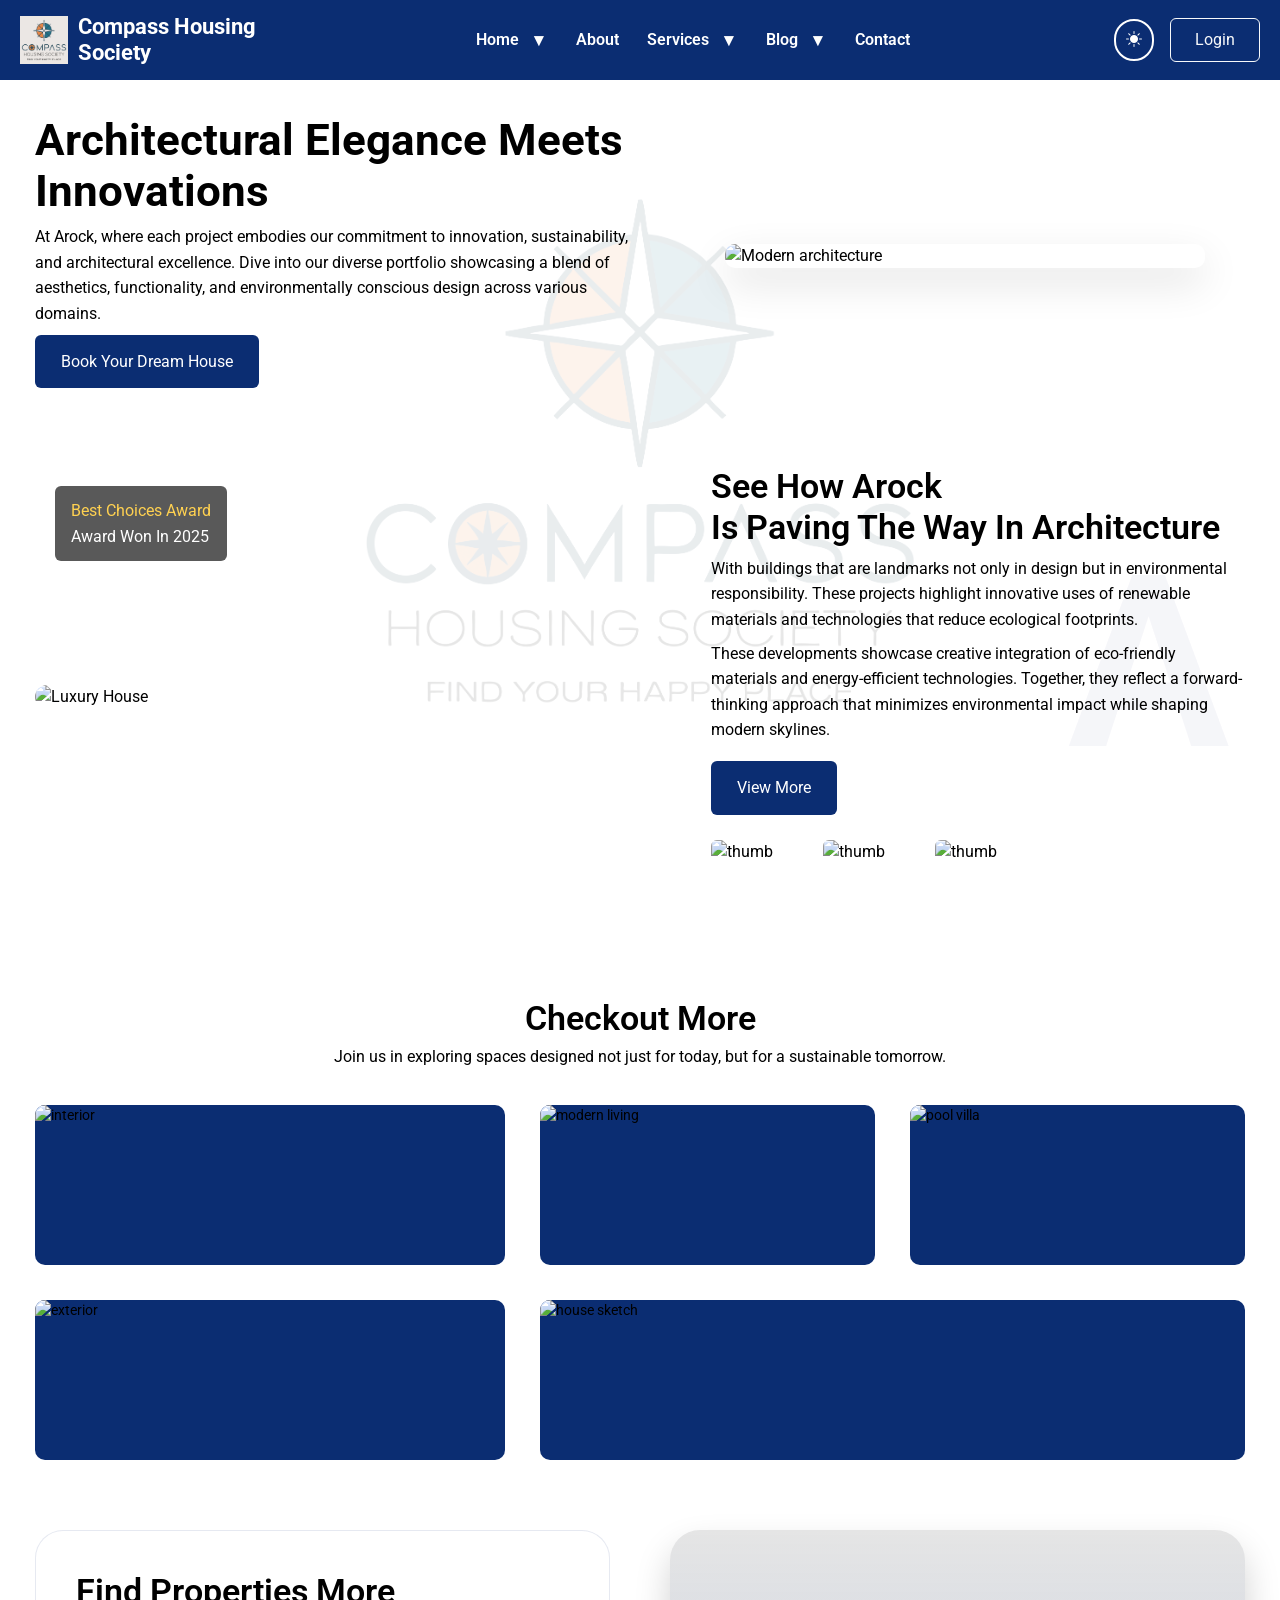
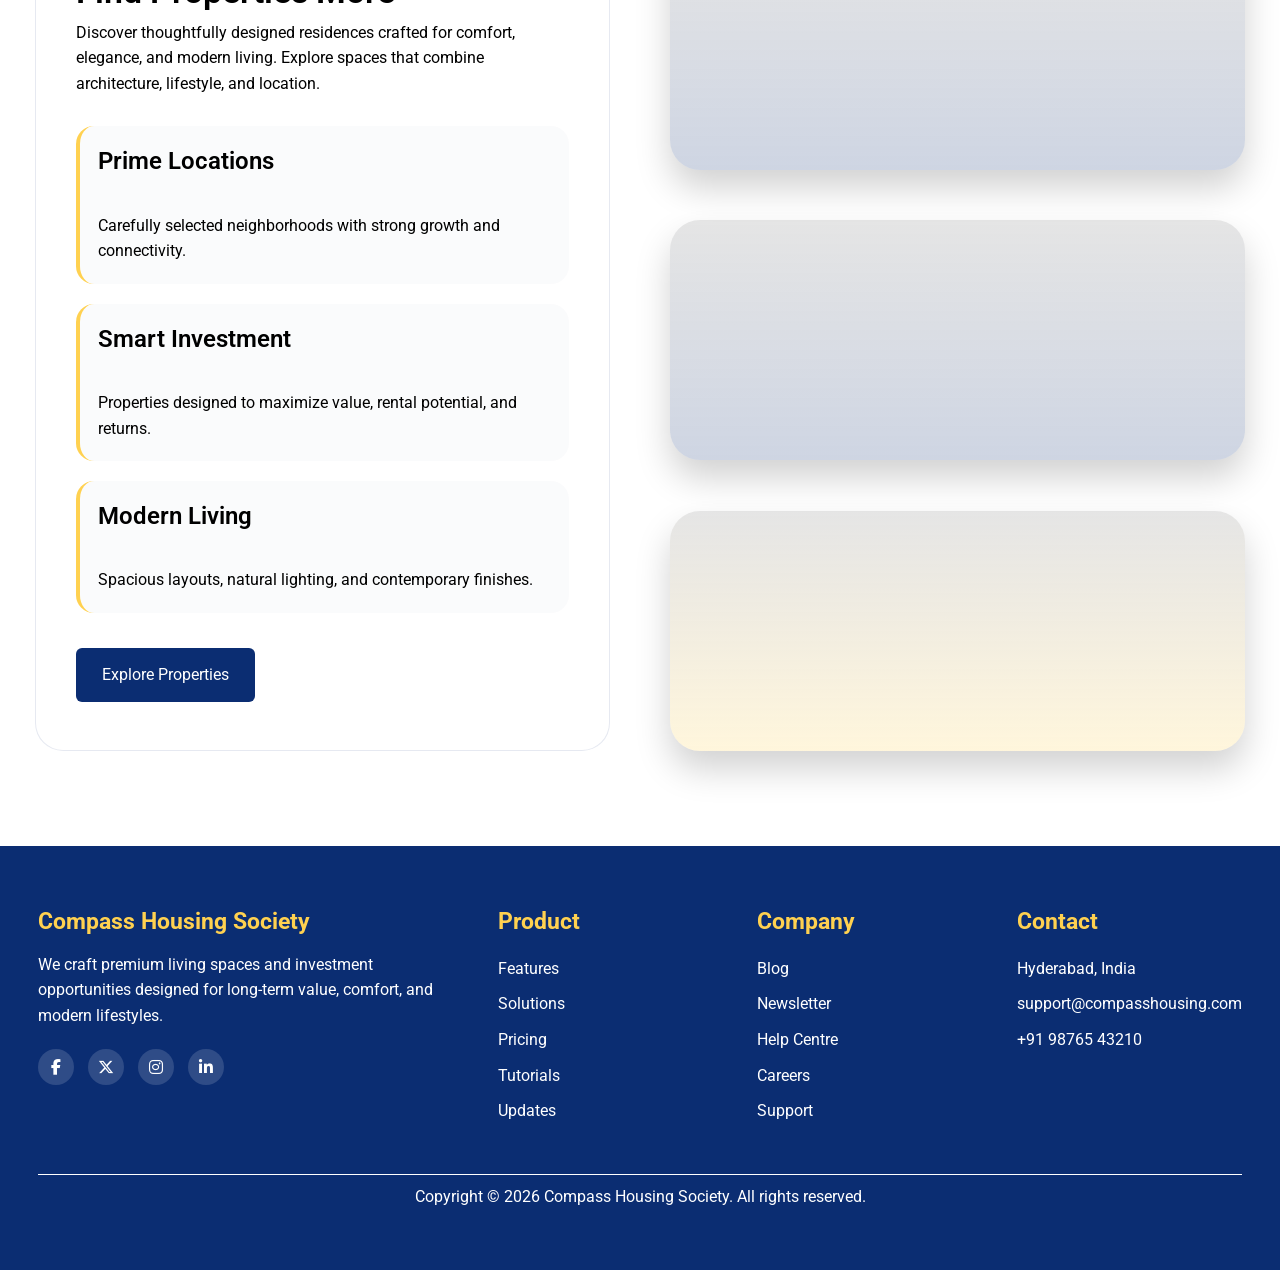
==== commit d0072c60: "Update index.html" ====
--- a/index.html
+++ b/index.html
@@ -412,11 +412,11 @@
     }
 
     .re-feature-card {
-      background: rgba(11, 45, 114, 0.04);
-      backdrop-filter: blur(8px);
-      border-radius: 18px;
-      padding: 22px 24px;
-      border-left: 6px solid #FFD150;
+      background: rgba(11, 45, 114, 0.02);
+    padding: 20px 18px;
+    border-radius: 18px;
+    border-left: 4px solid var(--secondary);
+    transition: 0.2s;
     }
 
     .re-feature-card h4 {
@@ -1195,4 +1195,4 @@
 
 </body>
 
-</html>+</html>
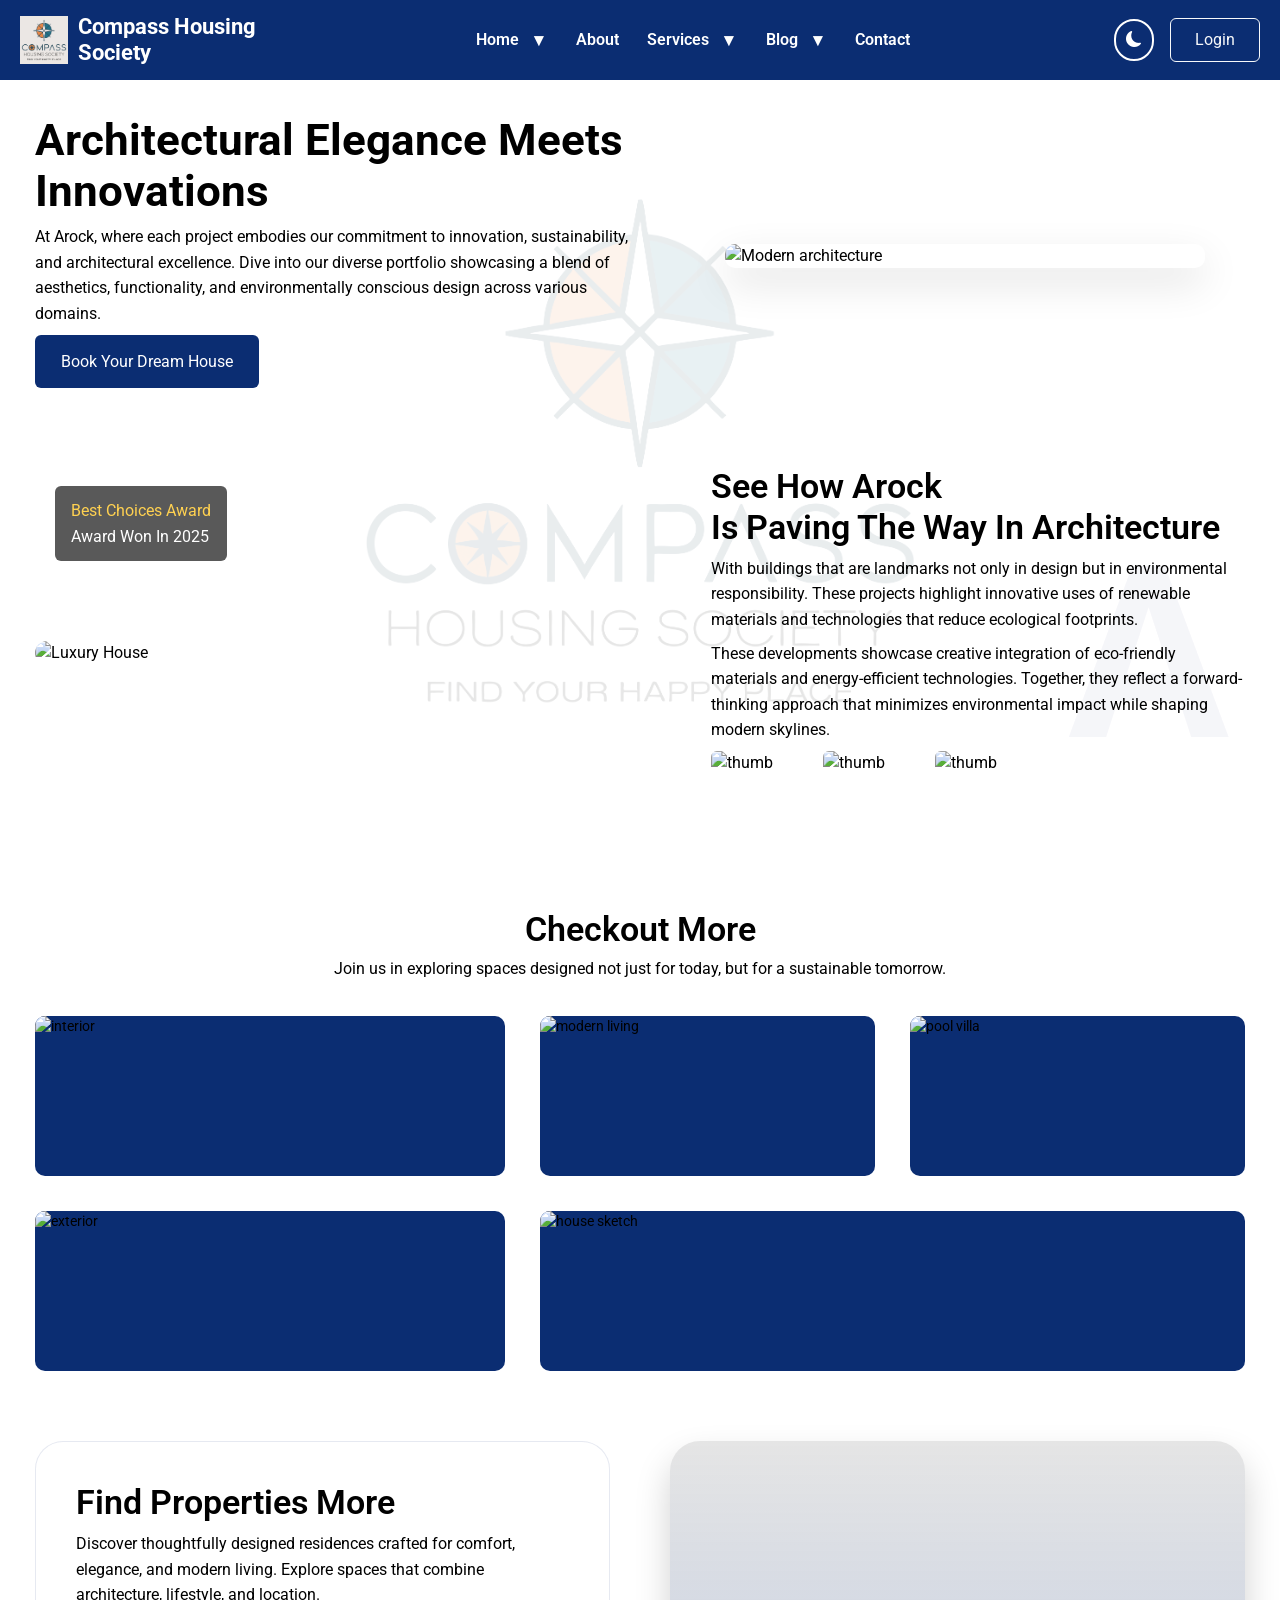
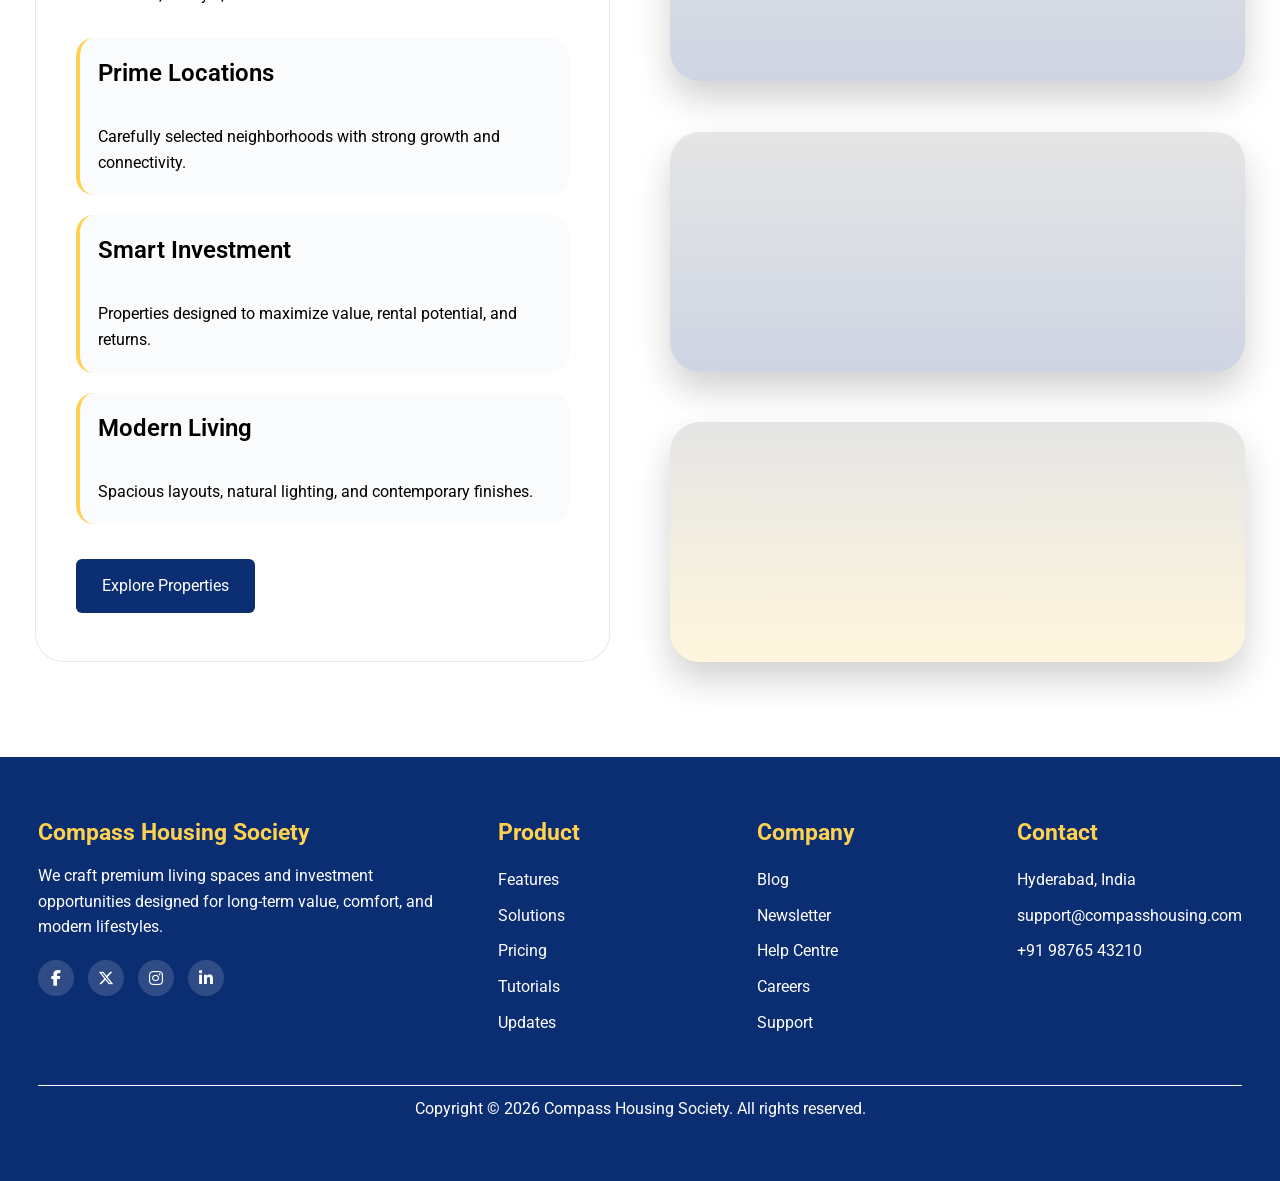
==== commit 13d6d021: "Update index.html" ====
--- a/index.html
+++ b/index.html
@@ -195,7 +195,14 @@
       color: #ffffff;
       text-decoration: none;
       border-radius: 6px;
-    }
+      transition: background-color 0.4s ease, color 0.4s ease, transform 0.3s ease;
+    }
+   .primary-btn:hover {
+    background: #FFD150;
+    color: #000000;
+    transform: translateY(-2px);
+}
+ 
 
     .image-stack {
       position: relative;
@@ -295,6 +302,13 @@
       border-radius: 6px;
       margin-bottom: 25px;
     margin-top: 10px;
+     transition: background-color 0.4s ease, color 0.4s ease, transform 0.3s ease;
+    
+    }
+    .landmark-btn:hover {
+      background: #FFD150;
+    color: #000000;
+    transform: translateY(-2px);
     }
 
     .landmark-thumbs {
@@ -433,6 +447,12 @@
       color: white;
       text-decoration: none;
       transition: 0.2s;
+      transition: background-color 0.4s ease, color 0.4s ease, transform 0.3s ease;
+    }
+    .re-modern-btn:hover {
+      background: #FFD150;
+    color: #000000;
+    transform: translateY(-2px);
     }
 
 
@@ -1074,7 +1094,7 @@
         </p>
         <p>These developments showcase creative integration of eco-friendly materials and energy-efficient technologies.
 Together, they reflect a forward-thinking approach that minimizes environmental impact while shaping modern skylines.</p>
-        <a href="services.html" class="landmark-btn">View More</a>
+        <!-- <a href="services.html" class="landmark-btn">View More</a> -->
         <div class="landmark-thumbs">
           <img
             src="https://media.istockphoto.com/id/506903162/photo/luxurious-villa-with-pool.jpg?s=612x612&w=0&k=20&c=Ek2P0DQ9nHQero4m9mdDyCVMVq3TLnXigxNPcZbgX2E="
